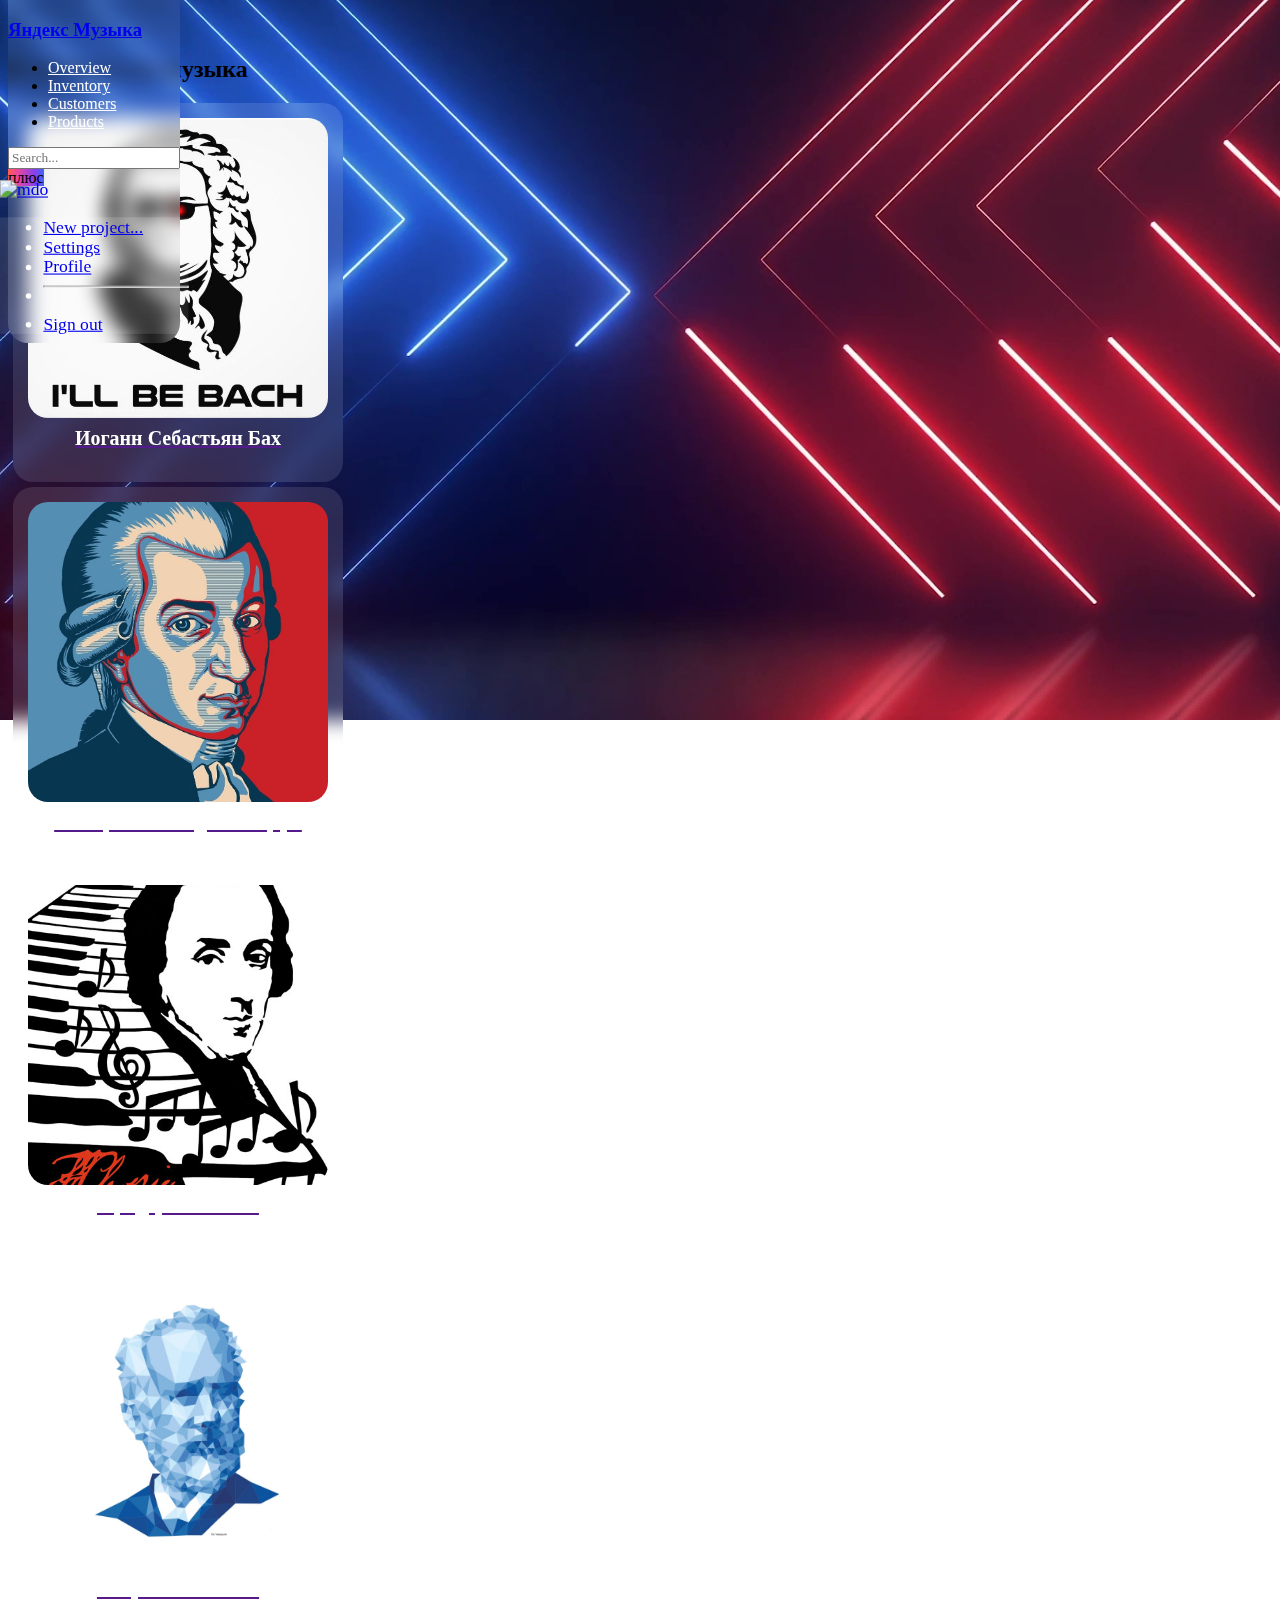
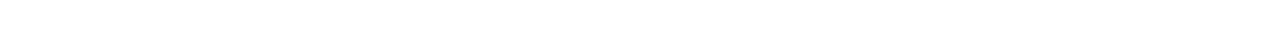
==== index.html @ 421e28e3 "Add files via upload" ====
<!DOCTYPE html>
<html lang="ru">
<head>
    <meta charset="UTF-8">
    <meta http-equiv="X-UA-Compatible" content="IE=edge">
    <meta name="viewport" content="width=device-width, initial-scale=1.0">
    <title>Document</title>
    <link rel="stylesheet" href="css/index.css">
    <link rel="stylesheet" href="css/header.css">
    <script src="js/header.js" defer></script>
    <link href="https://cdn.jsdelivr.net/npm/bootstrap@5.3.0-alpha1/dist/css/bootstrap.min.css" rel="stylesheet" integrity="sha384-GLhlTQ8iRABdZLl6O3oVMWSktQOp6b7In1Zl3/Jr59b6EGGoI1aFkw7cmDA6j6gD" crossorigin="anonymous">
    <script src="https://cdn.jsdelivr.net/npm/bootstrap@5.3.0-alpha1/dist/js/bootstrap.bundle.min.js" integrity="sha384-w76AqPfDkMBDXo30jS1Sgez6pr3x5MlQ1ZAGC+nuZB+EYdgRZgiwxhTBTkF7CXvN" crossorigin="anonymous"></script>
    <link rel="preconnect" href="https://fonts.googleapis.com">
</head>
<body>
  <header>
    <div class="header_two row m-0 p-0 posll">
      <div class="col align-items-center znachoc">
        <div class="dropdown text-start ava">
          <a href="#" class="link-light text-decoration-none dropdown-toggle" data-bs-toggle="dropdown" aria-expanded="false">
            <img src="https://github.com/mdo.png" alt="mdo" width="32" height="32" class="rounded-circle">
          </a>
          <ul class="dropdown-menu text-small ">
            <li><a class="dropdown-item" href="#">New project...</a></li>
            <li><a class="dropdown-item" href="#">Settings</a></li>
            <li><a class="dropdown-item" href="#">Profile</a></li>
            <li><hr class="dropdown-divider"></li>
            <li><a class="dropdown-item" href="#">Sign out</a></li>
          </ul>
        </div>
        <span style="position: fixed;left: 19%;top: 10px;" class="di badge one rounded-pill m-2 ">плюс</span>
      </div>
      <div class="col text-end"><img class="navbar_po" src="assets/icons8-menu.svg" alt=""></div>
    </div>
    <img class="otmena" src="assets/icons8-отмена.svg" alt="">
    <div class="navbar_str w-100 h-100 text-center">
      <a class="text-light" href="">Overview</a>
    </div>

     
    <div class="header_one p-2 mb-3 border-bottom header border-bottom-0 top-0 w-100">
      <div class="container me-0  ">
        <div class="d-flex flex-wrap align-items-center justify-content-start justify-content-lg-start">
          <a href="index.html" class="d-flex align-items-center mb-2 mb-lg-0 text-dark text-decoration-none logo">
            <h3 class="logo">Яндекс Музыка</h3>  
          </a>

          <ul class="nav col-12 col-lg-auto  mb-2 justify-content-center mb-md-0" >
            <li><a href="#" class="nav-link px-2 link-light">Overview</a></li>
            <li><a href="#" class="nav-link px-2 link-light">Inventory</a></li>
            <li><a href="#" class="nav-link px-2 link-light">Customers</a></li>
            <li><a href="#" class="nav-link px-2 link-light">Products</a></li>
          </ul>

          <form class="col-12 col-lg-auto mb-3 mb-lg-0 me-lg-3 me-auto me-lg-auto" role="search">
            <input type="search" class="form-control fo" placeholder="Search..." aria-label="Search">
          </form>
          <span class="badge rounded-pill  m-2">плюс</span>
          <div class="dropdown text-end ava">
            <a href="#" class="d-block link-light text-decoration-none dropdown-toggle" data-bs-toggle="dropdown" aria-expanded="false">
              <img src="https://github.com/mdo.png" alt="mdo" width="32" height="32" class="rounded-circle">
            </a>
            <ul class="dropdown-menu text-small ">
              <li><a class="dropdown-item" href="#">New project...</a></li>
              <li><a class="dropdown-item" href="#">Settings</a></li>
              <li><a class="dropdown-item" href="#">Profile</a></li>
              <li><hr class="dropdown-divider"></li>
              <li><a class="dropdown-item" href="#">Sign out</a></li>
            </ul>
          </div>
        </div>
    </div>
  </div>
  
</header>
  <main >
    <h2 class="text-light text-center">Классическая музыка</h2>
    <div class="row m-0 ">
      <div class="col g-1">
        <a class="text-decoration-none" href=""><div class="cards">
          <img src="assets/1.jpg" alt="">
          <h2>Иоганн Себастьян Бах</h2>
        </div></a>
      </div>
      <div class="col g-1">
        <a class="text-decoration-none" href=""><div class="cards">
          <img src="assets/2.jpg" alt="">
          <h2>Вольфганг Амадей Моцарт</h2>
        </div></a>
      </div>
      <div class="col g-1">
        <a class="text-decoration-none" href=""><div class="cards">
          <img src="assets/3.jpg" alt="">
          <h2>Фридерик Шопен</h2>
        </div></a>
      </div>
      <div class="col g-1">
        <a class="text-decoration-none" href=""><div class="cards">
          <img src="assets/4.jpg" alt="">
          <h2>
            Пётр Чайковский</h2>
        </div></a>
      </div>
    </div>
  </main>
</body>
</html>
---- css/index.css ----
*{
    font-family: 'Neucha', cursive;
}
h2{
    text-decoration: none;
}
.nav-link{
    color: white;
}
.cards h2{
    margin-top: 5px;
    font-size: 20px;
}
.cards{
    width: 300px;
    border-radius: 20px;
    background: rgba(255, 255, 255, 0.11);
    backdrop-filter: blur(10px);
    color: white;
    padding: 15px;
    margin: 5px;
    outline: 0px solid white;
    text-align: center;
}
.cards:hover{
    outline: 2px solid white;
}
.cards:active{
    outline: 2px solid white;
}
.cards img{
    width: 100%;
    height: 300px;
    border-radius: 20px;
    object-fit: cover;
}
.rounded-circle{
    outline:solid 2px linear-gradient(90deg,#ff5c4d,#eb469f 26.56%,#8341ef 75%,#3f68f9);
}
.ava{
    color: white;
    scale: 1.1;
}
.border{
    background: linear-gradient(90deg,#ff5c4d,#eb469f 26.56%,#8341ef 75%,#3f68f9);
    padding: 2px; 
}
.header{
    border-end-start-radius: 20px;
    border-end-end-radius: 20px;
}
.logo{
    width: max-content;
}
.container{
    margin-left: 0px;
}

@media(max-width:900px){
  
}
---- css/header.css ----
body {
    background-image: url("Blue-and-Red-Neon-Lines.jpg");
    background-repeat: no-repeat;
    background-size: 100%;
    background-attachment: fixed;
    }
.header_two, .navbar_po, .di, .otmena, .navbar_str{
  display: none;
}
.header_one{
  position: fixed;
  top: 0px;
}
.header_one{
    background: rgba(255, 255, 255, 0.075);
    backdrop-filter: blur(10px);
    z-index: 1000;
}
.dropdown-menu{
  z-index: 100;
  backdrop-filter: blur(10px);
  background: rgba(255, 255, 255, 0.075);

}
main{
  margin-top: 56px;
}
.ava{
  color: white;
  scale: 1.1;
}
.badge{
  background: linear-gradient(90deg,#ff5c4d,#eb469f 26.56%,#8341ef 75%,#3f68f9);
}
.footer_one{
  border-end-start-radius: 20px;
  border-end-end-radius: 20px;
}

@media(max-width:900px){
  body{
    background-size: 300%;
  }
}
@media(max-width:926px){
  body{
    background-size: 300%;
  }
}
@media(max-width:926px){
  .di{
    display: inline;
  }
  .znachoc{
    position: fixed;
    top: 10px;
    left: 10px;
    font-size: 17px;
  }
  .header_one{
    display: none;
  }
  .header_two{
    top: 0px;
    position: fixed;
    display: inline;
    backdrop-filter: blur(10px);
    background: rgba(255, 255, 255, 0.075);
    width: 100%;
    margin: 0px;
    padding: 0px;
    z-index: 1000000000000000000000000;
    left: 0px;
    right: 0px;
    border-end-start-radius: 20px;
    border-end-end-radius: 20px;
    transition: 0.3s;
  }
  .header_two_before{
    top: -50px;
    transition: 0.3;
  }
  .navbar_po{
    width: 50px;
    display: inline;
    z-index: 1000000000000000000;
    position: relative;
  }
  .navbar_str{
    position: fixed;
    width: 100%;
    height: 100%;
    z-index: 1000000000;
    background-color: black;
    top: -100%;
    transition: 0.3s;
  }
  .posl{
    top: -50px;
    transition: 0.3s;
  }
  .do{
    top: 0%;
    transition: 0.3s;
  }
  .otmena{
    position: fixed;
    top: 10px;
    right: -60px;
    width: 50px;
    z-index: 100000000000000000000000;
    transition: 0.3s;
  }
  .otmena_post{
    right: 10px;
    transition: 0.3s;
  }
}
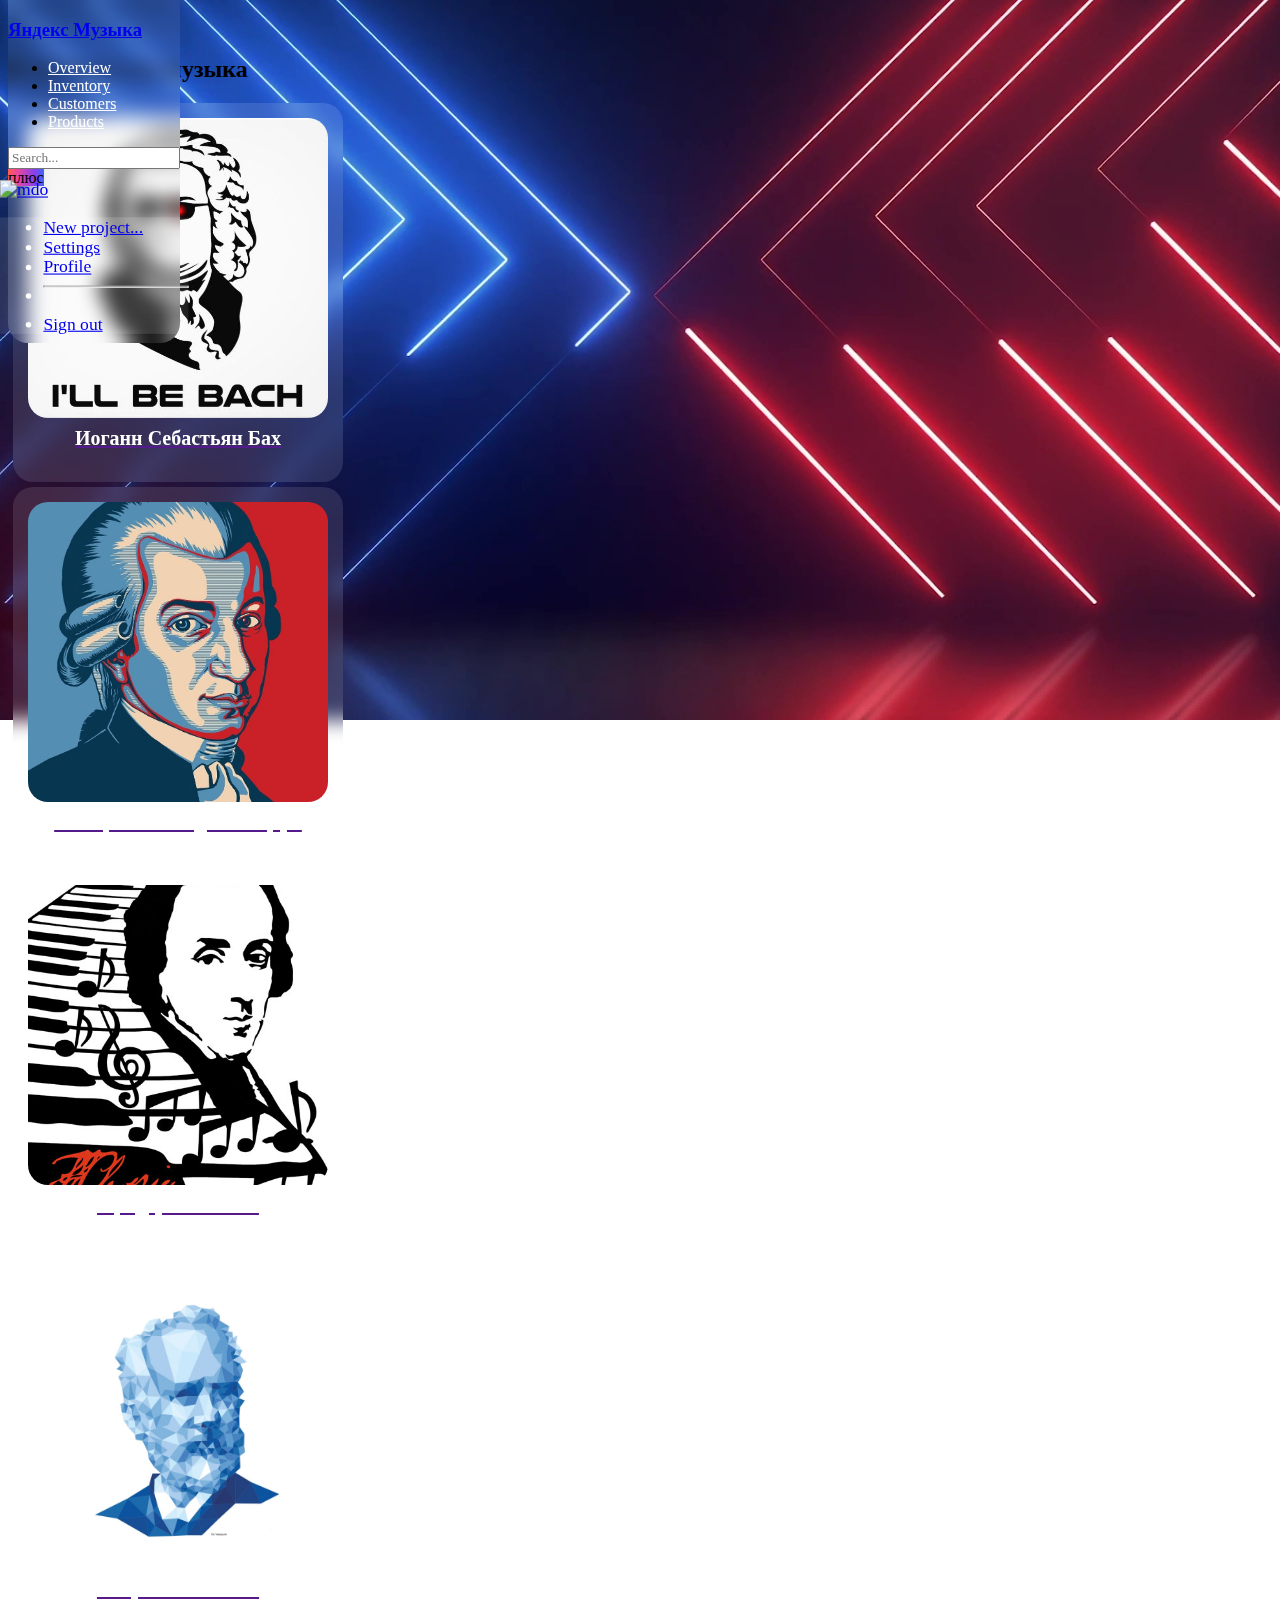
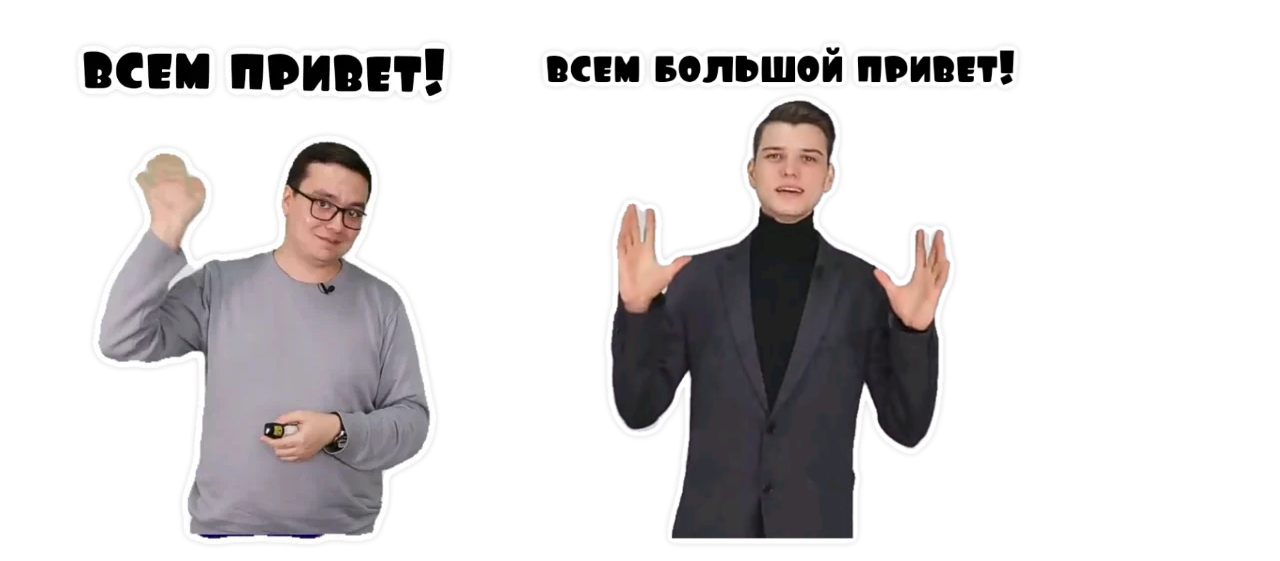
==== commit 4a5dd478: "Add files via upload" ====
--- a/index.html
+++ b/index.html
@@ -34,7 +34,15 @@
     </div>
     <img class="otmena" src="assets/icons8-отмена.svg" alt="">
     <div class="navbar_str w-100 h-100 text-center">
-      <a class="text-light" href="">Overview</a>
+      <div style="margin-top: 20%;" class="tirle_mobil"><a class="text-light text-decoration-none" href="">Overview</a></div>
+      <div class="tirle_mobil"><a class="text-light text-decoration-none" href="">Inventory</a></div>
+      <div class="tirle_mobil"><a class="text-light text-decoration-none" href="">Customers</a></div>
+      <div class="tirle_mobil"><a class="text-light text-decoration-none" href="">Products</a></div>
+      <div style="position: absolute; bottom: 20px; right:15%;left:15%;" class="">
+        <a href="https://my.mshp.ru/pupil/root/main"><img class="img_footer" src="assets/footer/105228.upto100x100.png" alt=""></a>
+        <a href="https://vk.me/club277240"><img class="img_footer" src="assets/footer/icons8-vk-в-круге-150.png" alt=""></a>
+        <a href="https://t.me/MSHP_INFO_2bot?start=clk-383502"><img class="img_footer" src="assets/footer/Telegram_logo.svg.png" alt=""></a>
+      </div>
     </div>
 
      
@@ -51,6 +59,7 @@
             <li><a href="#" class="nav-link px-2 link-light">Customers</a></li>
             <li><a href="#" class="nav-link px-2 link-light">Products</a></li>
           </ul>
+          
 
           <form class="col-12 col-lg-auto mb-3 mb-lg-0 me-lg-3 me-auto me-lg-auto" role="search">
             <input type="search" class="form-control fo" placeholder="Search..." aria-label="Search">
@@ -101,6 +110,9 @@
             Пётр Чайковский</h2>
         </div></a>
       </div>
+      <img class="pashalka_one pashalka_one_before" src="assets/footer/1.webp" alt="">
+      <img class="pashalka_two pashalka_two_before" src="assets/footer/2.png" alt="">
+
     </div>
   </main>
 </body>
--- a/css/index.css
+++ b/css/index.css
@@ -56,6 +56,20 @@
     margin-left: 0px;
 }
 
-@media(max-width:900px){
-  
+@media(max-width:926px){
+    .cards img{
+        width: 100%;
+        height: 150px;
+        border-radius: 10px;
+    }
+    .cards{
+        width: 150px;
+        margin: 5px;
+    }
+    .cards h2{
+        font-size: 15px;
+    }ы
+    .g-1{
+        margin-left: 4%;
+    }
 }--- a/css/header.css
+++ b/css/header.css
@@ -1,12 +1,10 @@
 body {
-    background-image: url("Blue-and-Red-Neon-Lines.jpg");
+    background-image: url("1.jpg");
     background-repeat: no-repeat;
     background-size: 100%;
     background-attachment: fixed;
     }
-.header_two, .navbar_po, .di, .otmena, .navbar_str{
-  display: none;
-}
+
 .header_one{
   position: fixed;
   top: 0px;
@@ -37,14 +35,15 @@
   border-end-end-radius: 20px;
 }
 
-@media(max-width:900px){
-  body{
-    background-size: 300%;
+@media(min-width:900px){
+  .header_two, .navbar_po, .di, .otmena, .navbar_str{
+    display: none;
   }
 }
 @media(max-width:926px){
   body{
-    background-size: 300%;
+    background-image: url("2.jpg");
+    background-size: 120%;
   }
 }
 @media(max-width:926px){
@@ -91,16 +90,19 @@
     width: 100%;
     height: 100%;
     z-index: 1000000000;
-    background-color: black;
-    top: -100%;
+    backdrop-filter: blur(10px);
+    background: rgba(0, 0, 0, 0.589);    top: -100%;
     transition: 0.3s;
+    top: 0%;
+    right: -100%;
+
   }
   .posl{
     top: -50px;
     transition: 0.3s;
   }
   .do{
-    top: 0%;
+    right: 0%;
     transition: 0.3s;
   }
   .otmena{
@@ -115,4 +117,41 @@
     right: 10px;
     transition: 0.3s;
   }
+  .tirle_mobil{
+    font-size: 25px;
+    margin-top: 10px;
+  }
+  .tirle_mobil:hover{
+    text-decoration: underline;
+  }
+  .img_footer{
+    width: 50px;
+    height: 50px;
+    border-radius: 50px;
+    padding: 0px;
+    margin: 10px;
+  }
+  .pashalka_one{
+    top: -30px;
+    position: fixed;
+    left: -10%;
+    width: 90px;
+    transform: rotate(90deg);
+    z-index: 100000000000000000000000000000;
+    transition: 0.3s;
+  }
+  .pashalka_one_before{
+    left: -100%;
+  }
+  .pashalka_two{
+    bottom: -10%;
+    position: fixed;
+    width: 90px;
+    z-index: 100000000000000000000000000000;
+    transition: 0.3s;
+  }
+  .pashalka_two_before{
+    bottom: -100%;
+  }
+  
 }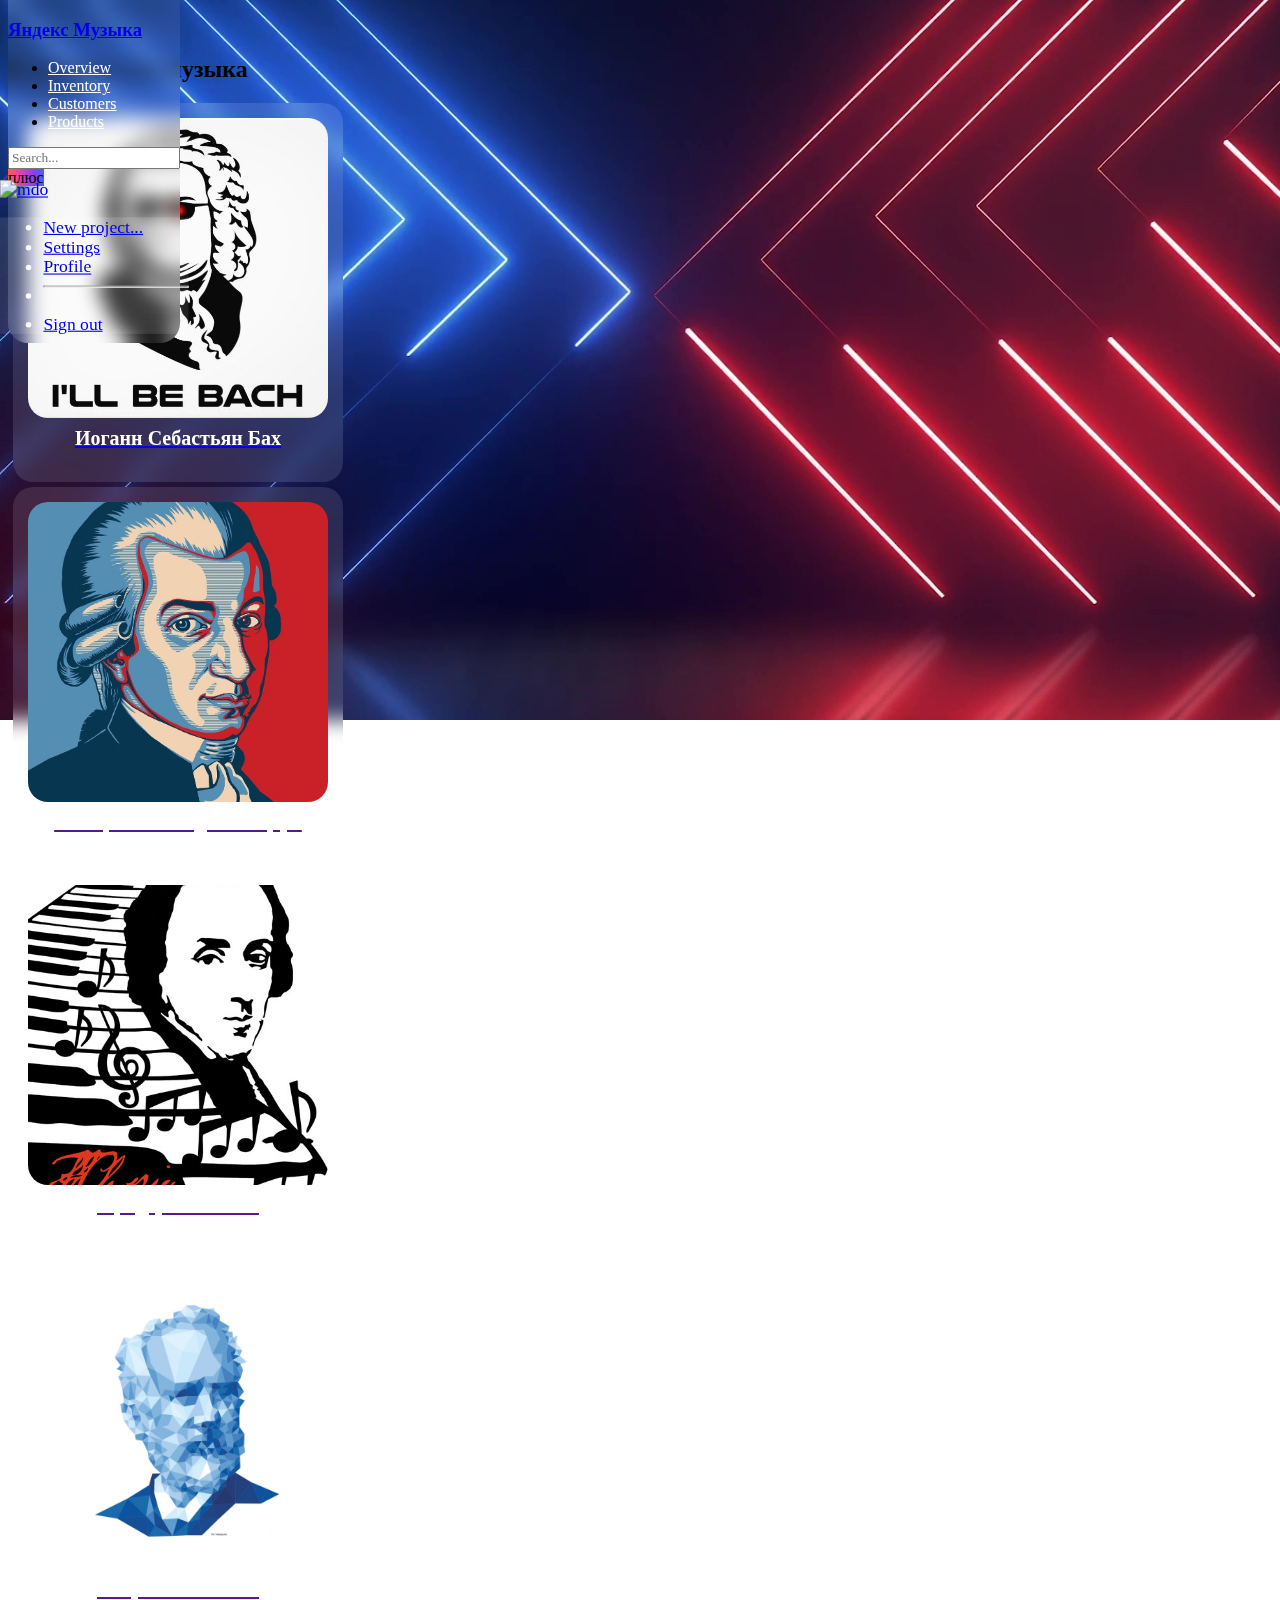
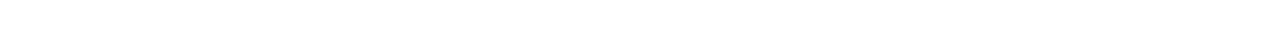
==== commit 4ed80ace: "Add files via upload" ====
--- a/index.html
+++ b/index.html
@@ -86,7 +86,7 @@
     <h2 class="text-light text-center">Классическая музыка</h2>
     <div class="row m-0 ">
       <div class="col g-1">
-        <a class="text-decoration-none" href=""><div class="cards">
+        <a class="text-decoration-none" href="album.html"><div class="cards">
           <img src="assets/1.jpg" alt="">
           <h2>Иоганн Себастьян Бах</h2>
         </div></a>
--- a/css/header.css
+++ b/css/header.css
@@ -31,8 +31,18 @@
   background: linear-gradient(90deg,#ff5c4d,#eb469f 26.56%,#8341ef 75%,#3f68f9);
 }
 .footer_one{
-  border-end-start-radius: 20px;
-  border-end-end-radius: 20px;
+  display: none;
+}
+.pashalka_one{
+  display: none;
+}
+.pashalka_one_before{
+}
+.pashalka_two{
+  display: none;
+}
+.pashalka_two_before{
+  display: none;
 }
 
 @media(min-width:900px){
@@ -112,10 +122,12 @@
     width: 50px;
     z-index: 100000000000000000000000;
     transition: 0.3s;
+    transform: rotate(0deg);
   }
   .otmena_post{
     right: 10px;
     transition: 0.3s;
+    transform: rotate(-180deg);
   }
   .tirle_mobil{
     font-size: 25px;
@@ -139,9 +151,11 @@
     transform: rotate(90deg);
     z-index: 100000000000000000000000000000;
     transition: 0.3s;
+    display: inline;
   }
   .pashalka_one_before{
     left: -100%;
+    display: inline;
   }
   .pashalka_two{
     bottom: -10%;
@@ -149,9 +163,11 @@
     width: 90px;
     z-index: 100000000000000000000000000000;
     transition: 0.3s;
+    display: inline;
   }
   .pashalka_two_before{
     bottom: -100%;
+    display: inline;
   }
   
 }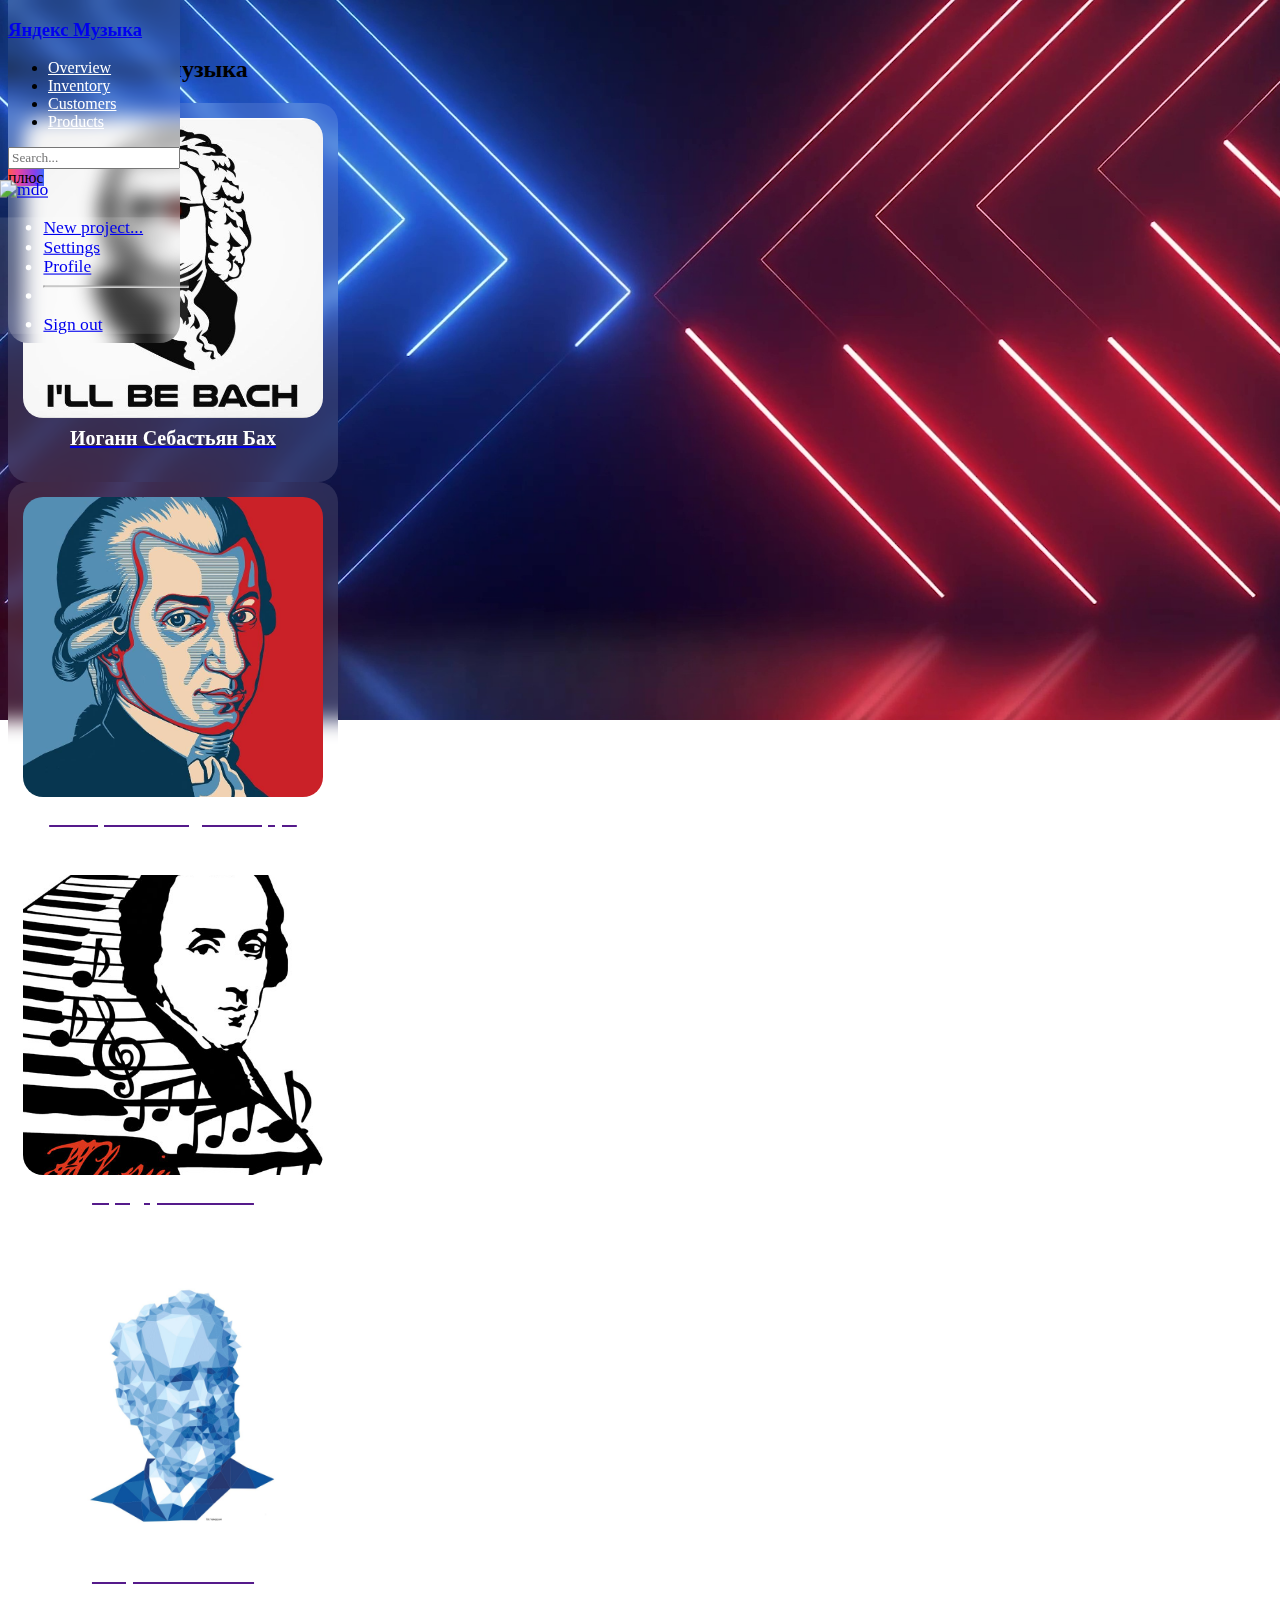
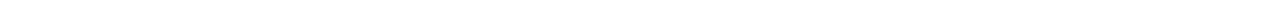
==== commit 49be3cc4: "Add files via upload" ====
--- a/index.html
+++ b/index.html
@@ -85,25 +85,25 @@
   <main >
     <h2 class="text-light text-center">Классическая музыка</h2>
     <div class="row m-0 ">
-      <div class="col g-1">
+      <div class="col g-auto">
         <a class="text-decoration-none" href="album.html"><div class="cards">
           <img src="assets/1.jpg" alt="">
           <h2>Иоганн Себастьян Бах</h2>
         </div></a>
       </div>
-      <div class="col g-1">
+      <div class="col g-auto">
         <a class="text-decoration-none" href=""><div class="cards">
           <img src="assets/2.jpg" alt="">
           <h2>Вольфганг Амадей Моцарт</h2>
         </div></a>
       </div>
-      <div class="col g-1">
+      <div class="col g-auto">
         <a class="text-decoration-none" href=""><div class="cards">
           <img src="assets/3.jpg" alt="">
           <h2>Фридерик Шопен</h2>
         </div></a>
       </div>
-      <div class="col g-1">
+      <div class="col g-auto">
         <a class="text-decoration-none" href=""><div class="cards">
           <img src="assets/4.jpg" alt="">
           <h2>
--- a/css/index.css
+++ b/css/index.css
@@ -18,7 +18,6 @@
     backdrop-filter: blur(10px);
     color: white;
     padding: 15px;
-    margin: 5px;
     outline: 0px solid white;
     text-align: center;
 }
@@ -52,9 +51,7 @@
 .logo{
     width: max-content;
 }
-.container{
-    margin-left: 0px;
-}
+
 
 @media(max-width:926px){
     .cards img{
@@ -68,8 +65,5 @@
     }
     .cards h2{
         font-size: 15px;
-    }ы
-    .g-1{
-        margin-left: 4%;
     }
 }--- a/css/header.css
+++ b/css/header.css
@@ -35,8 +35,6 @@
 }
 .pashalka_one{
   display: none;
-}
-.pashalka_one_before{
 }
 .pashalka_two{
   display: none;
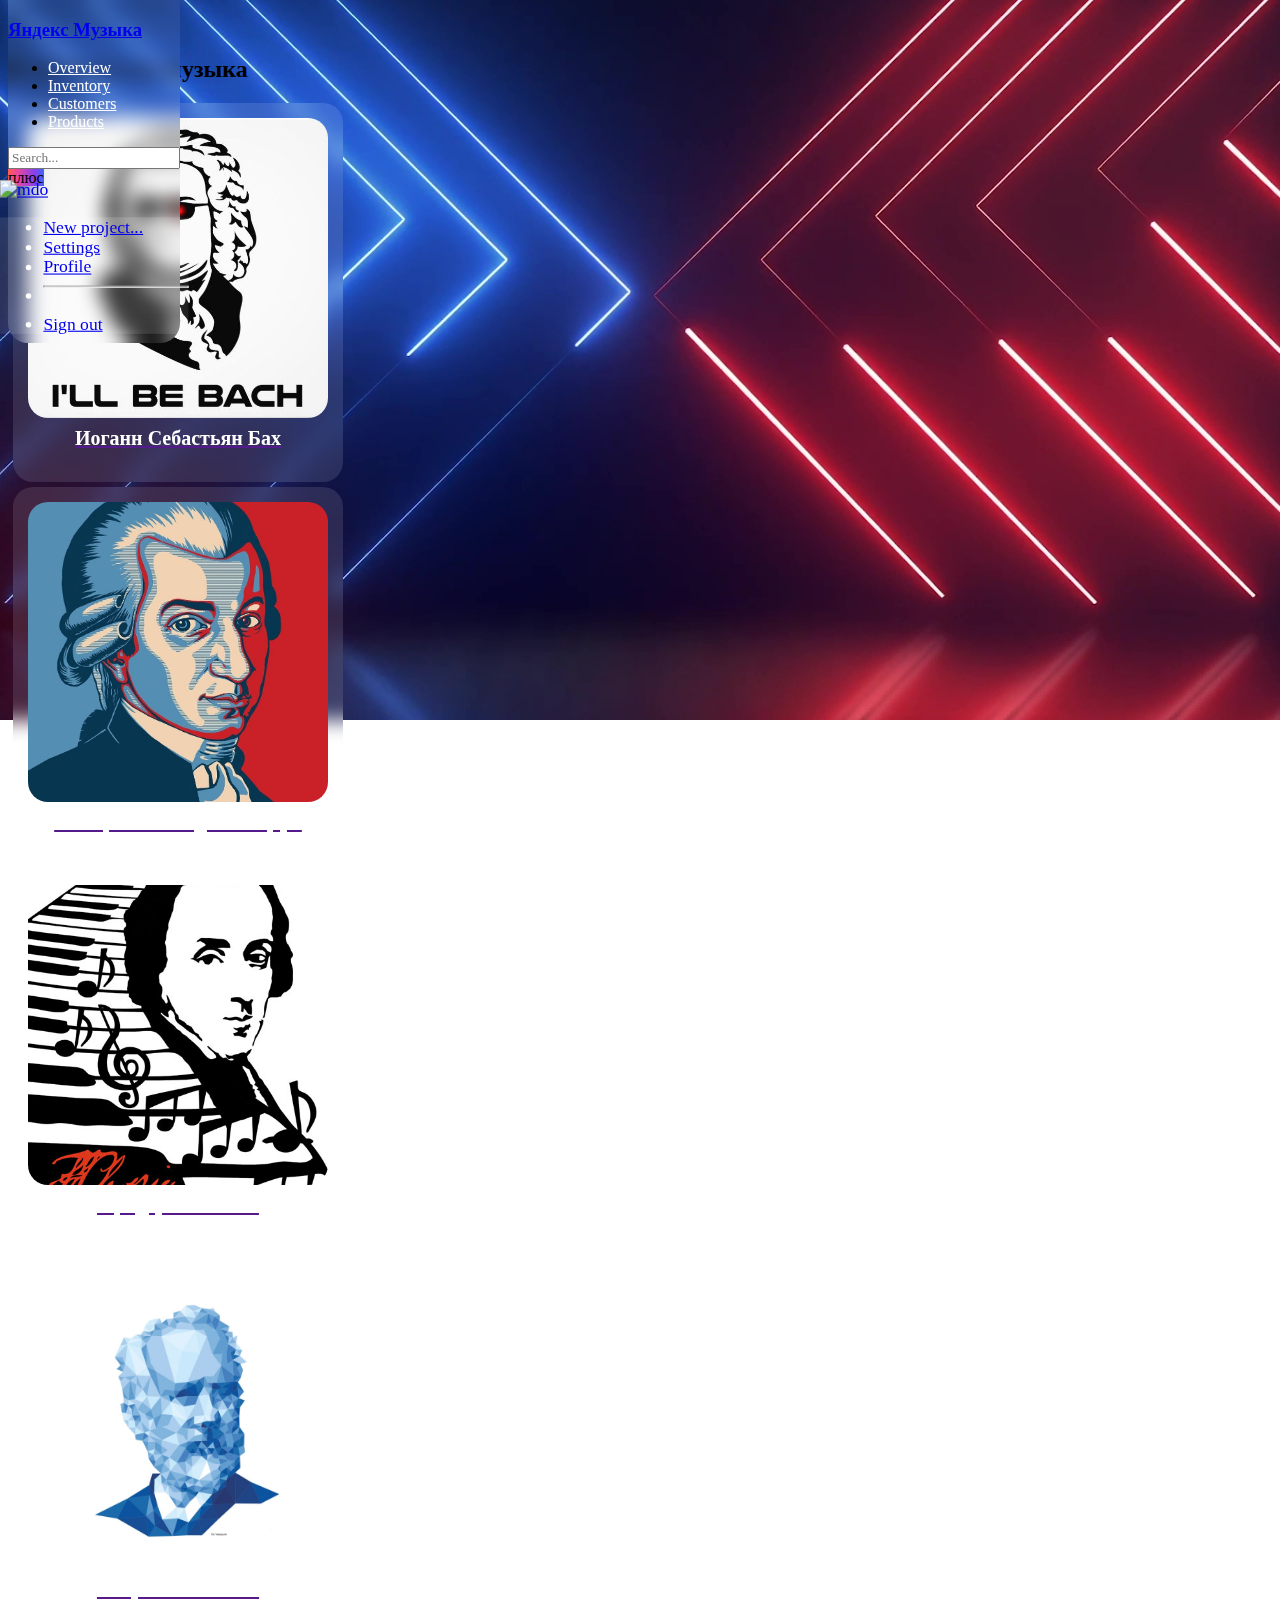
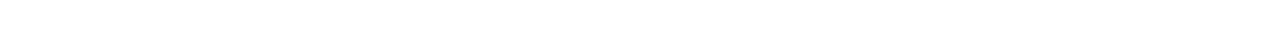
==== commit a0b8a19f: "Add files via upload" ====
--- a/index.html
+++ b/index.html
@@ -85,25 +85,25 @@
   <main >
     <h2 class="text-light text-center">Классическая музыка</h2>
     <div class="row m-0 ">
-      <div class="col g-auto">
-        <a class="text-decoration-none" href="album.html"><div class="cards">
+      <div class="col g-1">
+        <a class="text-decoration-none" href=""><div class="cards">
           <img src="assets/1.jpg" alt="">
           <h2>Иоганн Себастьян Бах</h2>
         </div></a>
       </div>
-      <div class="col g-auto">
+      <div class="col g-1">
         <a class="text-decoration-none" href=""><div class="cards">
           <img src="assets/2.jpg" alt="">
           <h2>Вольфганг Амадей Моцарт</h2>
         </div></a>
       </div>
-      <div class="col g-auto">
+      <div class="col g-1">
         <a class="text-decoration-none" href=""><div class="cards">
           <img src="assets/3.jpg" alt="">
           <h2>Фридерик Шопен</h2>
         </div></a>
       </div>
-      <div class="col g-auto">
+      <div class="col g-1">
         <a class="text-decoration-none" href=""><div class="cards">
           <img src="assets/4.jpg" alt="">
           <h2>
--- a/css/index.css
+++ b/css/index.css
@@ -18,6 +18,7 @@
     backdrop-filter: blur(10px);
     color: white;
     padding: 15px;
+    margin: 5px;
     outline: 0px solid white;
     text-align: center;
 }
@@ -51,7 +52,9 @@
 .logo{
     width: max-content;
 }
-
+.container{
+    margin-left: 0px;
+}
 
 @media(max-width:926px){
     .cards img{
@@ -61,9 +64,12 @@
     }
     .cards{
         width: 150px;
-        margin: 5px;
+        margin:2px 0px;
     }
     .cards h2{
         font-size: 15px;
     }
+    .g-1{
+        margin-left: 1%;
+    }
 }--- a/css/header.css
+++ b/css/header.css
@@ -35,6 +35,8 @@
 }
 .pashalka_one{
   display: none;
+}
+.pashalka_one_before{
 }
 .pashalka_two{
   display: none;
@@ -120,12 +122,10 @@
     width: 50px;
     z-index: 100000000000000000000000;
     transition: 0.3s;
-    transform: rotate(0deg);
   }
   .otmena_post{
     right: 10px;
     transition: 0.3s;
-    transform: rotate(-180deg);
   }
   .tirle_mobil{
     font-size: 25px;
